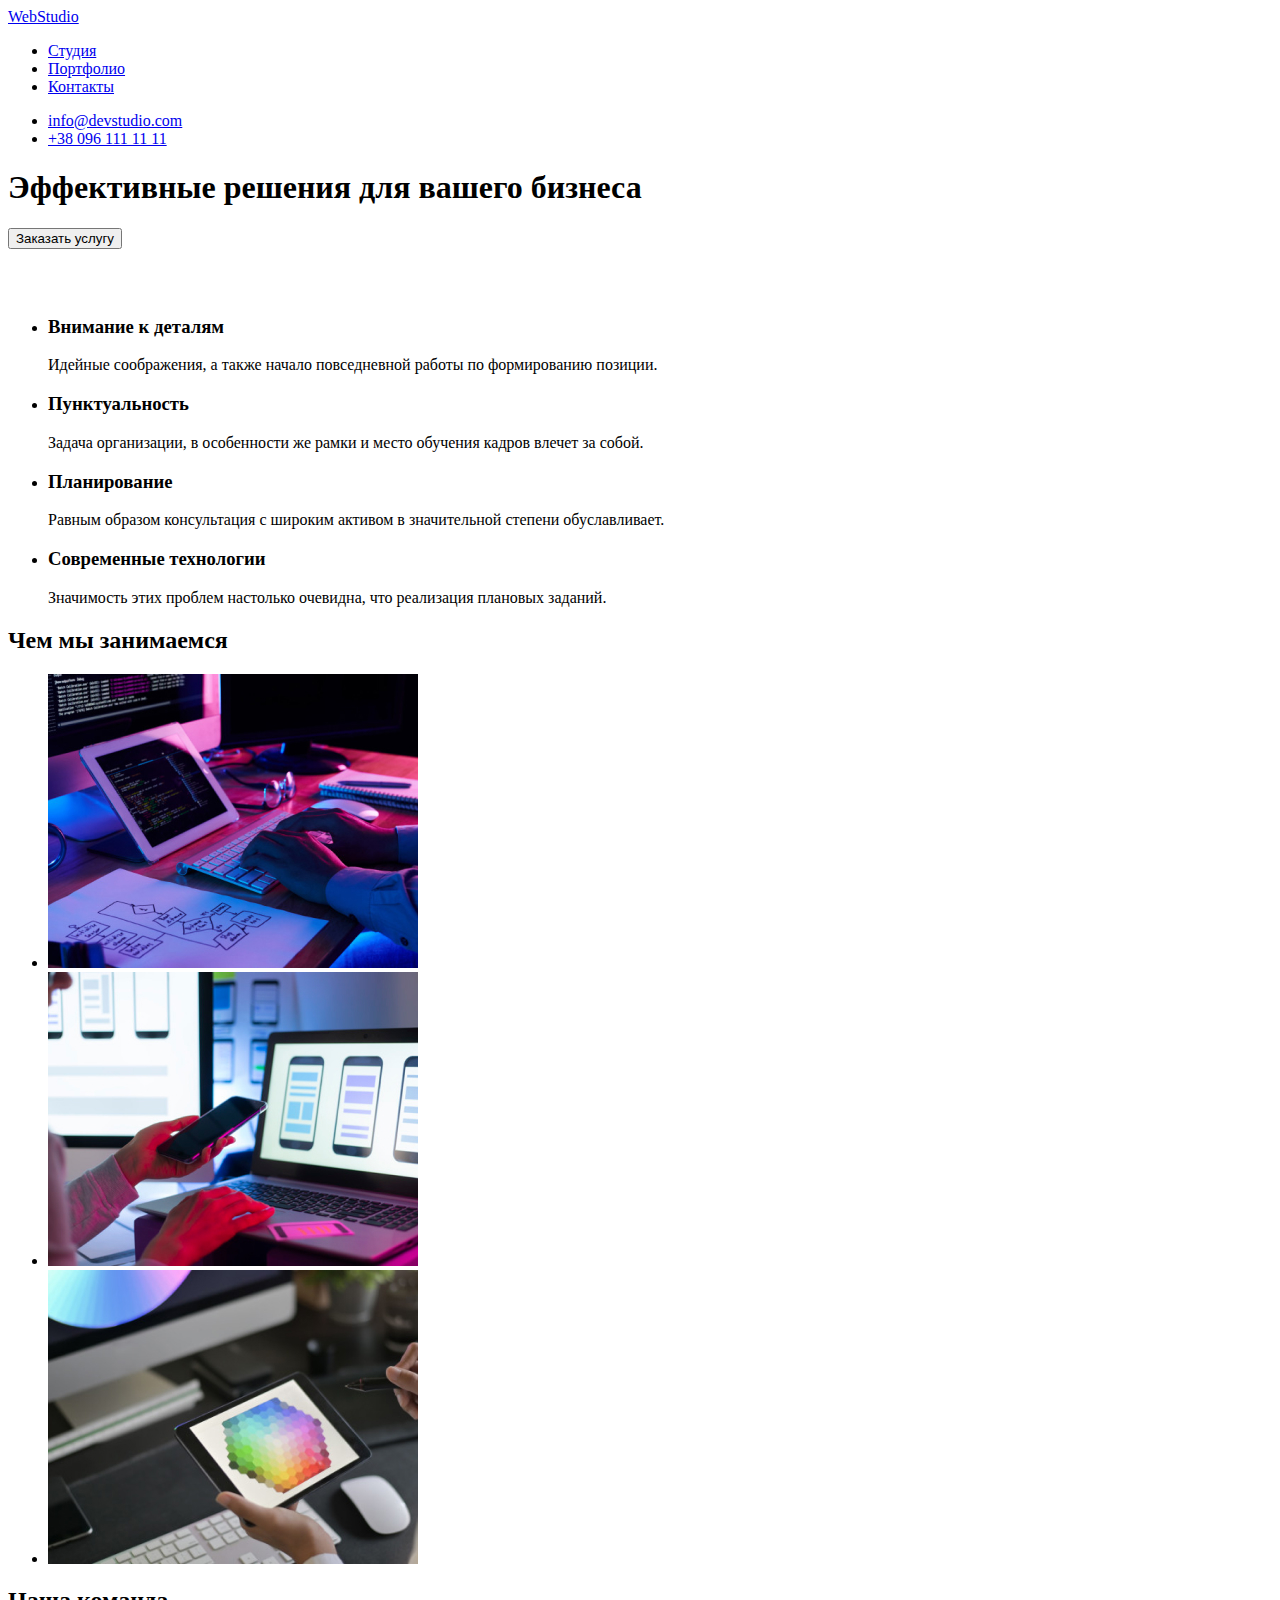
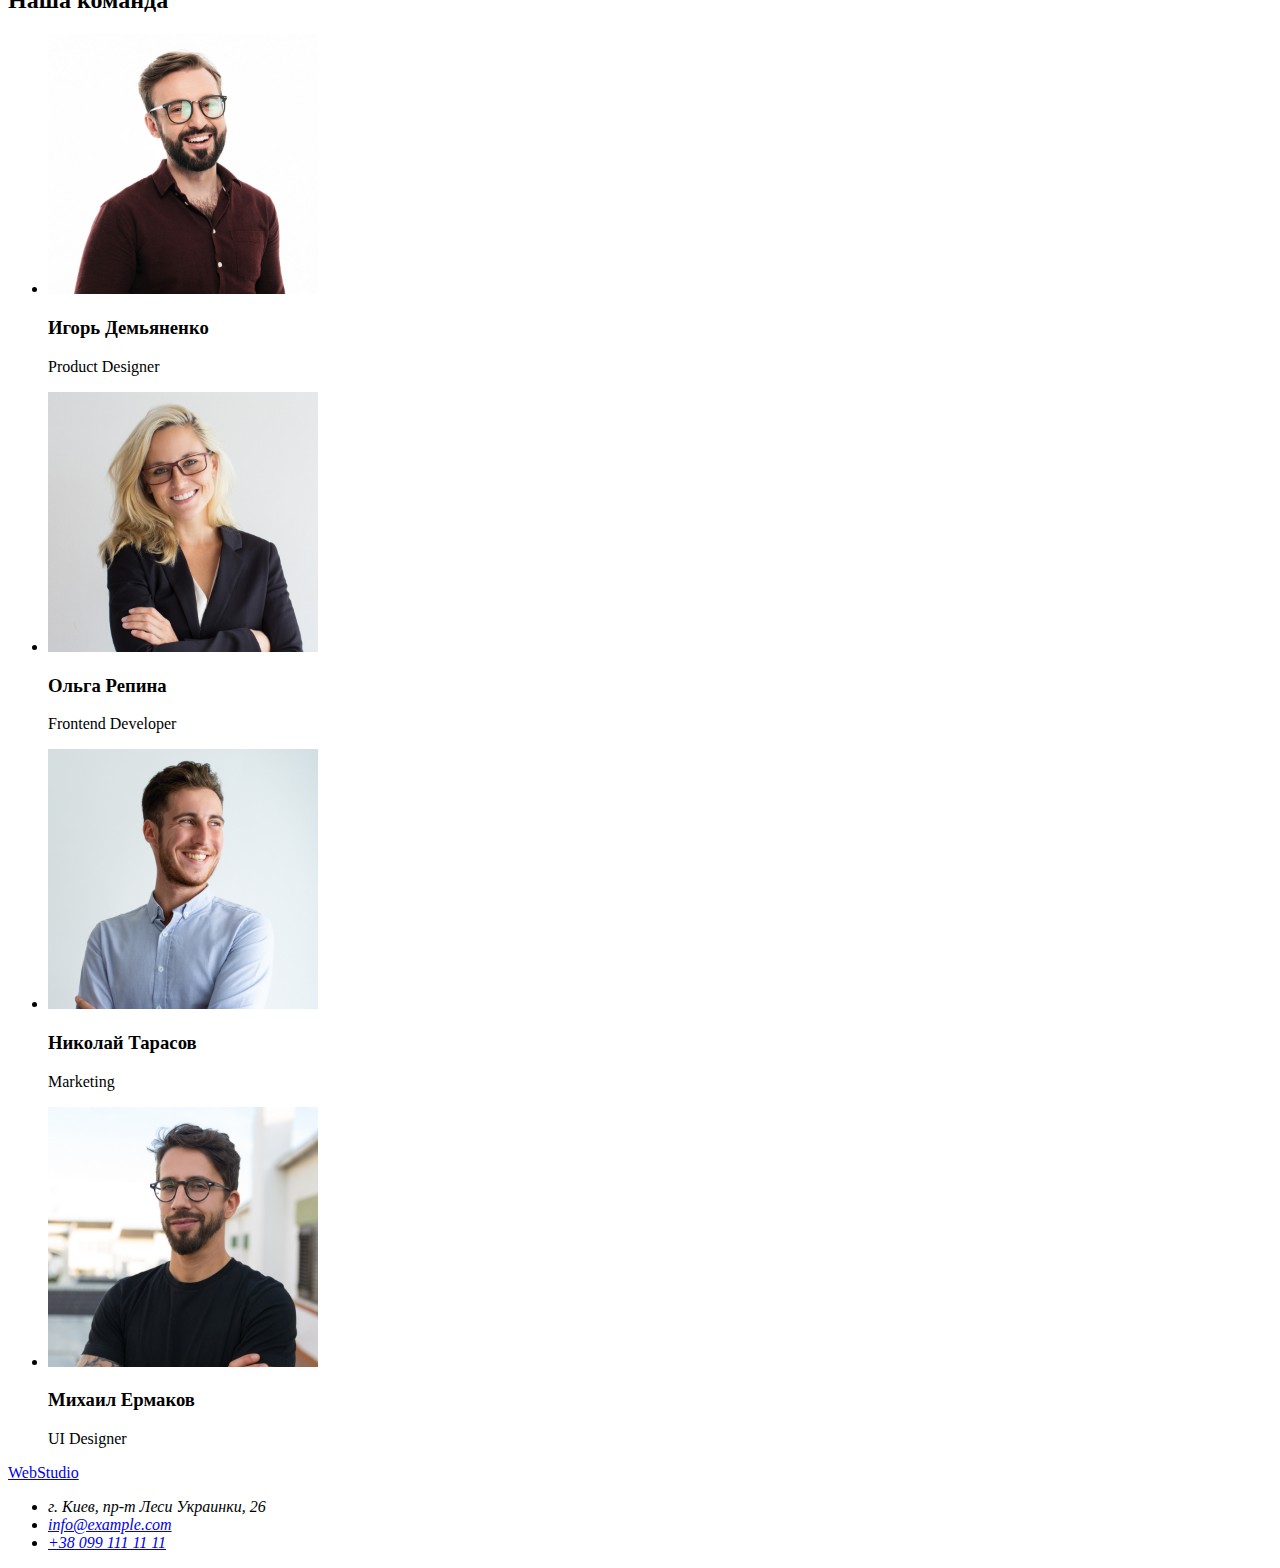
==== index.html @ b9beb6c3 "clone files from previous HT" ====
<!DOCTYPE html>
<html lang="ru">

<head>
  <meta charset="UTF-8">
  <meta http-equiv="X-UA-Compatible" content="IE=edge">
  <meta name="viewport" content="width=device-width, initial-scale=1.0">
  <title>Студия</title>
  <link rel="stylesheet" href="./style.css">
</head>

<body>
  <!-- Header============== -->
  <header>
    <nav>
      <a href="./index.html">WebStudio </a>
      <ul>
        <li><a href="./index.html"> Студия</a></li>
        <li><a href="./portfolio.html"> Портфолио</a></li>
        <li><a href="#"> Контакты</a></li>
      </ul>
    </nav>
    <ul>
      <li><a href="mailto:info@devstudio.com">info@devstudio.com</a></li>
      <li><a href="tel:+380961111111">+38 096 111 11 11</a></li>
    </ul>
  </header>
  <!-- main============== -->
  <main>
    <section>
      <h1>Эффективные решения для вашего бизнеса</h1>
      <button type="button">Заказать услугу</button>
    </section>


    <!-- features============== -->
    <section>
      <h2 style="visibility: hidden;">Features</h2>

      <ul>
        <li>
          <h3>Внимание к деталям</h3>
          <p>Идейные соображения, а также начало повседневной работы по формированию позиции.</p>
        </li>
        <li>
          <h3>Пунктуальность</h3>
          <p>Задача организации, в особенности же рамки и место обучения кадров влечет за собой.</p>
        </li>
        <li>
          <h3>Планирование</h3>
          <p>Равным образом консультация с широким активом в значительной степени обуславливает.</p>
        <li>
          <h3>Современные технологии</h3>
          <p>Значимость этих проблем настолько очевидна, что реализация плановых заданий.</p>
        </li>
      </ul>
    </section>
    <!--field of activity  -->
    <section>
      <h2>Чем мы занимаемся</h2>
      <ul>
        <li><img src="./images/activities/1.jpg" alt="typing in neon room" width="370" height="294"></li>
        <li><img src="./images/activities/2.jpg" alt="look at the phone in neon room " width="370" height="294"></li>
        <li><img src="./images/activities/3.jpg" alt="looking in pallete of colors " width="370" height="294"></li>
      </ul>
    </section>

    <!-- our  team============= -->
    <section>
      <h2>Наша команда</h2>
      <ul>
        <li>
          <img src="./images/team/1.jpg" alt="men smiling" width="270" height="260">
          <h3>Игорь Демьяненко</h3>
          <p lang="en">Product Designer</p>
        </li>
        <li>
          <img src="./images/team/2.jpg" alt="successful woman smiling" width="270" height="260">
          <h3>Ольга Репина</h3>
          <p lang="en">Frontend Developer</p>
        </li>
        <li>
          <img src="./images/team/3.jpg" alt="programmer smiling" width="270" height="260">
          <h3>Николай Тарасов</h3>
          <p lang="en">Marketing</p>
        </li>
        <li>
          <img src="./images/team/4.jpg" alt="men in glasses look downlook down " width="270" height="260">
          <h3>Михаил Ермаков</h3>
          <p lang="en">UI Designer</p>
        </li>
      </ul>
    </section>

  </main>
  <!-- footer============== -->
  <footer>



    <a href="./index.html">WebStudio </a>

    <address>
      <ul>
        <li>г. Киев, пр-т Леси Украинки, 26</li>
        <li><a href="mailto:info@example.com">info@example.com</a></li>
        <li><a href="tel:+380991111111">+38 099 111 11 11</a></li>
      </ul>

    </address>
  </footer>

</body>

</html>
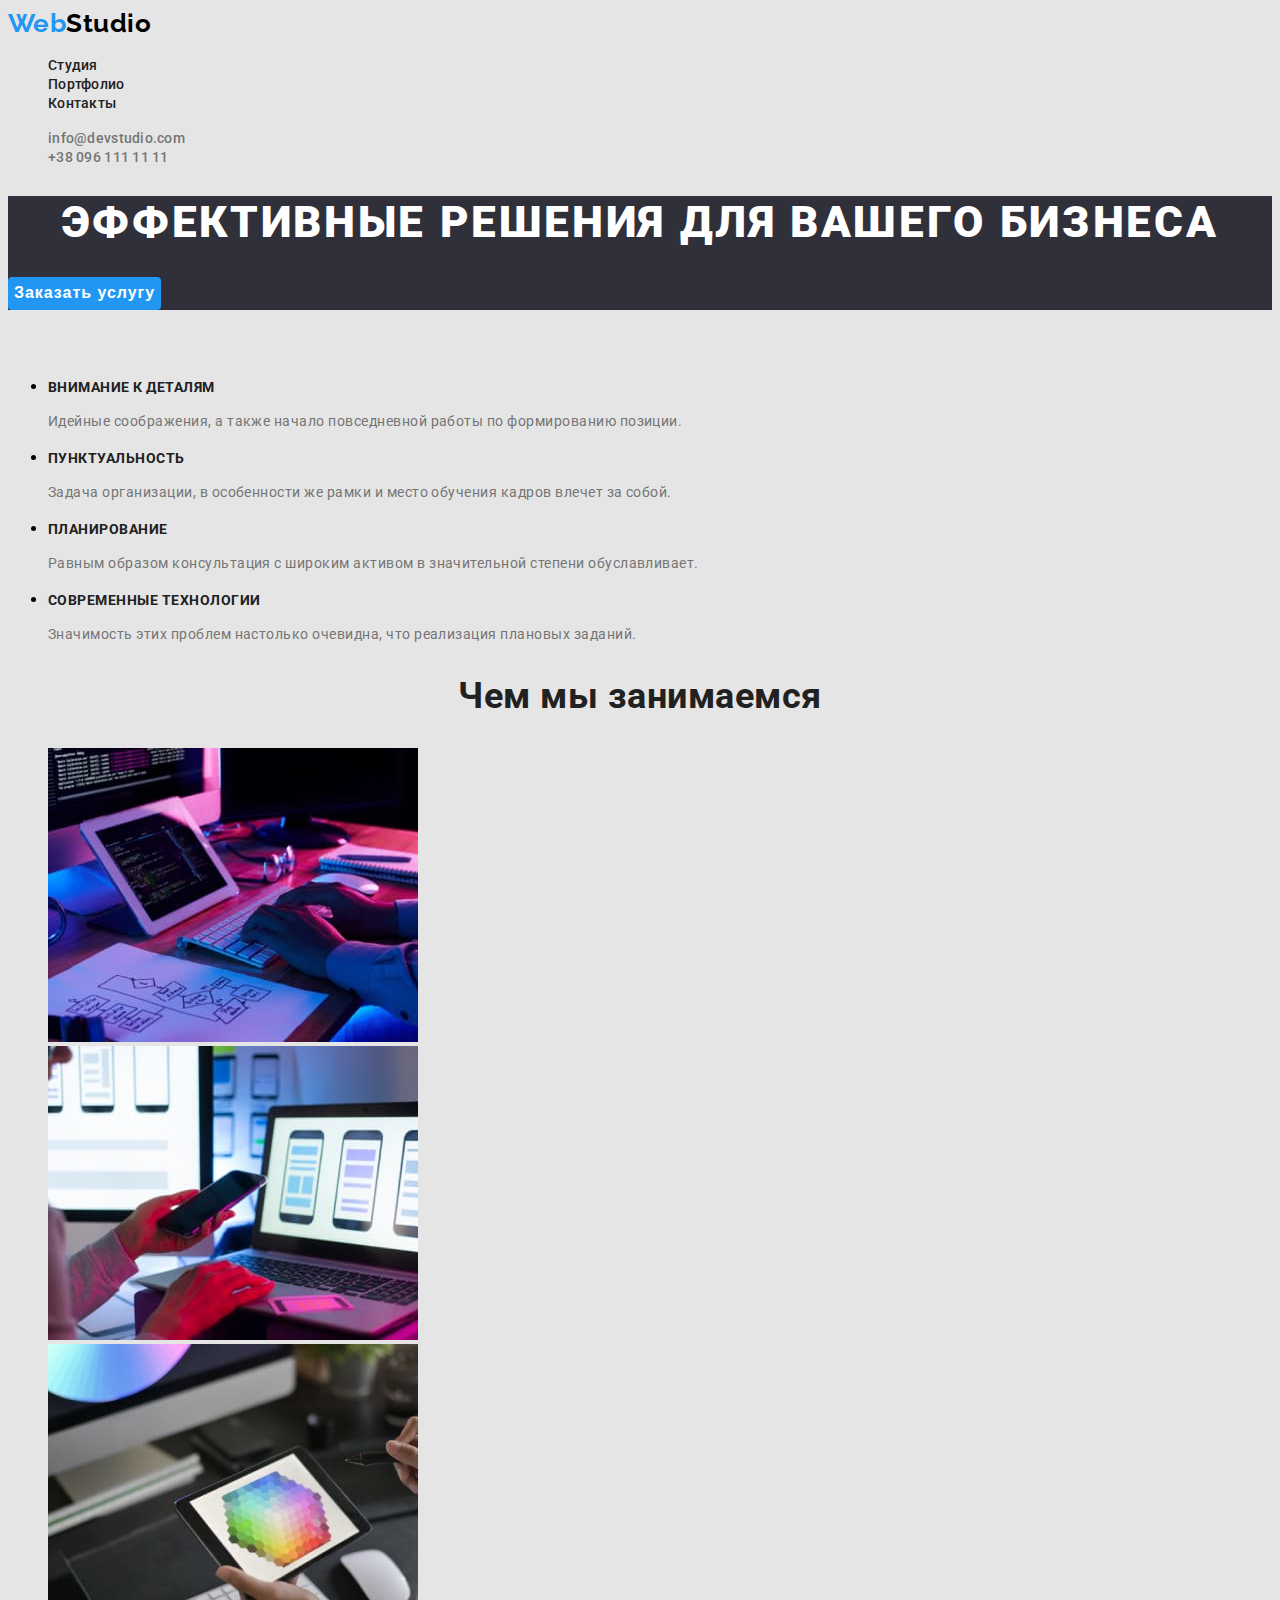
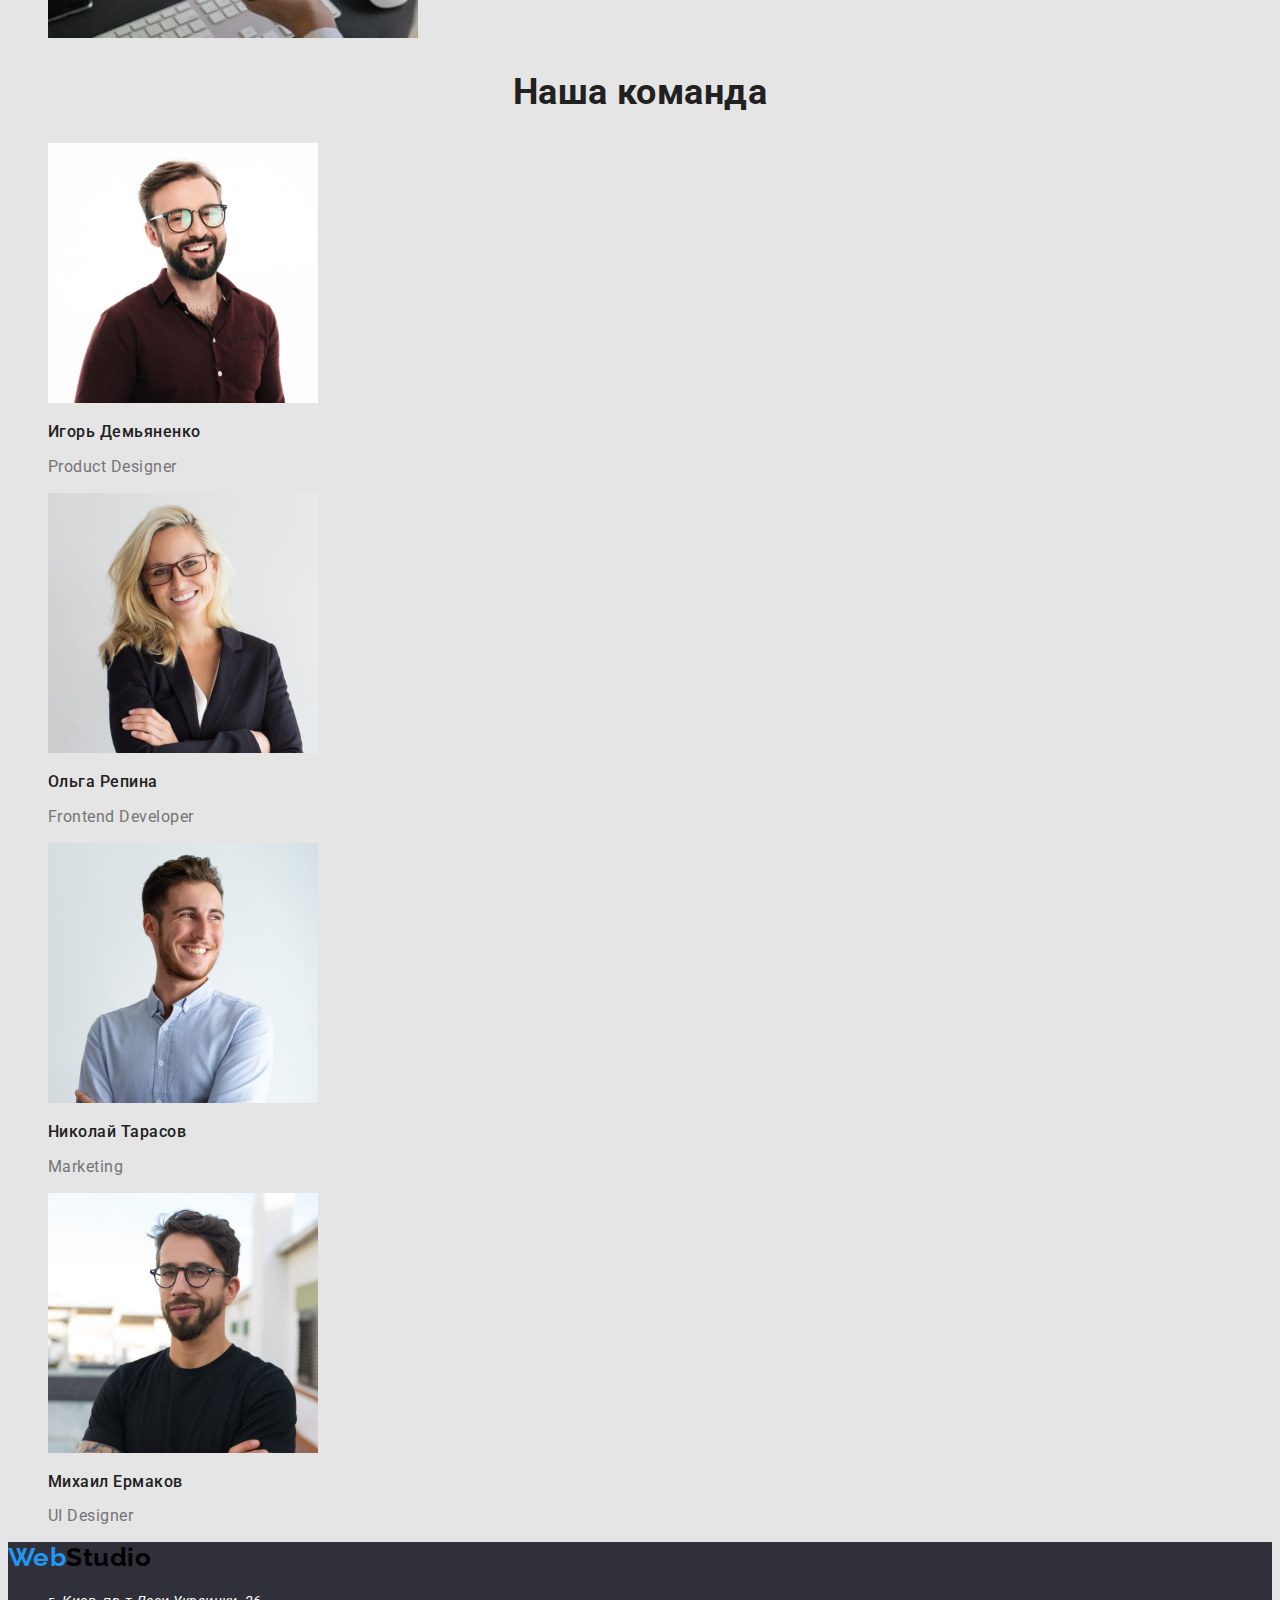
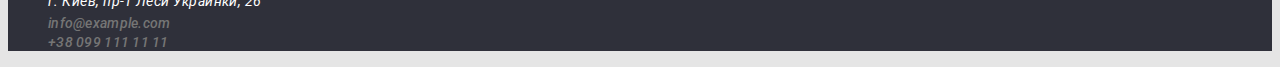
==== commit f4d8755d: "add  color and text  decor" ====
--- a/index.html
+++ b/index.html
@@ -6,30 +6,34 @@
   <meta http-equiv="X-UA-Compatible" content="IE=edge">
   <meta name="viewport" content="width=device-width, initial-scale=1.0">
   <title>Студия</title>
-  <link rel="stylesheet" href="./style.css">
+  <link rel="preconnect" href="https://fonts.googleapis.com">
+  <link rel="preconnect" href="https://fonts.gstatic.com" crossorigin>
+  <link href="https://fonts.googleapis.com/css2?family=Raleway:wght@700&family=Roboto:wght@400;500;700&display=swap"
+    rel="stylesheet">
+  <link rel="stylesheet" href="./css/style.css">
 </head>
 
 <body>
   <!-- Header============== -->
   <header>
     <nav>
-      <a href="./index.html">WebStudio </a>
-      <ul>
-        <li><a href="./index.html"> Студия</a></li>
-        <li><a href="./portfolio.html"> Портфолио</a></li>
-        <li><a href="#"> Контакты</a></li>
+      <a class=" logo list" href="./index.html"><span class="halflogo">Web</span>Studio </a>
+      <ul class="  list">
+        <li><a class=" navigation list" href="./index.html"> Студия</a></li>
+        <li><a class="navigation list" href="./portfolio.html"> Портфолио</a></li>
+        <li><a class=" navigation list" href="#"> Контакты</a></li>
       </ul>
     </nav>
-    <ul>
-      <li><a href="mailto:info@devstudio.com">info@devstudio.com</a></li>
-      <li><a href="tel:+380961111111">+38 096 111 11 11</a></li>
+    <ul class="list">
+      <li><a class="list contacts" href="mailto:info@devstudio.com">info@devstudio.com</a></li>
+      <li><a class="list contacts" href="tel:+380961111111">+38 096 111 11 11</a></li>
     </ul>
   </header>
   <!-- main============== -->
   <main>
-    <section>
-      <h1>Эффективные решения для вашего бизнеса</h1>
-      <button type="button">Заказать услугу</button>
+    <section class="hero">
+      <h1 class="hero-title">Эффективные решения для вашего бизнеса</h1>
+      <button class="btn" type="button">Заказать услугу</button>
     </section>
 
 
@@ -39,26 +43,28 @@
 
       <ul>
         <li>
-          <h3>Внимание к деталям</h3>
-          <p>Идейные соображения, а также начало повседневной работы по формированию позиции.</p>
+          <h3 class="features-title">Внимание к деталям</h3>
+          <p class="features-par">Идейные соображения, а также начало повседневной работы по формированию позиции.</p>
         </li>
         <li>
-          <h3>Пунктуальность</h3>
-          <p>Задача организации, в особенности же рамки и место обучения кадров влечет за собой.</p>
+          <h3 class="features-title">Пунктуальность</h3>
+          <p class="features-par">Задача организации, в особенности же рамки и место обучения кадров влечет за собой.
+          </p>
         </li>
         <li>
-          <h3>Планирование</h3>
-          <p>Равным образом консультация с широким активом в значительной степени обуславливает.</p>
+          <h3 class="features-title">Планирование</h3>
+          <p class="features-par">Равным образом консультация с широким активом в значительной степени обуславливает.
+          </p>
         <li>
-          <h3>Современные технологии</h3>
-          <p>Значимость этих проблем настолько очевидна, что реализация плановых заданий.</p>
+          <h3 class="features-title">Современные технологии</h3>
+          <p class="features-par">Значимость этих проблем настолько очевидна, что реализация плановых заданий.</p>
         </li>
       </ul>
     </section>
     <!--field of activity  -->
     <section>
-      <h2>Чем мы занимаемся</h2>
-      <ul>
+      <h2 class="activity_title">Чем мы занимаемся</h2>
+      <ul class="list">
         <li><img src="./images/activities/1.jpg" alt="typing in neon room" width="370" height="294"></li>
         <li><img src="./images/activities/2.jpg" alt="look at the phone in neon room " width="370" height="294"></li>
         <li><img src="./images/activities/3.jpg" alt="looking in pallete of colors " width="370" height="294"></li>
@@ -67,27 +73,27 @@
 
     <!-- our  team============= -->
     <section>
-      <h2>Наша команда</h2>
-      <ul>
+      <h2 class="team-title">Наша команда</h2>
+      <ul class="list">
         <li>
           <img src="./images/team/1.jpg" alt="men smiling" width="270" height="260">
-          <h3>Игорь Демьяненко</h3>
-          <p lang="en">Product Designer</p>
+          <h3 class="team-members">Игорь Демьяненко</h3>
+          <p class="team_job" lang="en">Product Designer</p>
         </li>
         <li>
           <img src="./images/team/2.jpg" alt="successful woman smiling" width="270" height="260">
-          <h3>Ольга Репина</h3>
-          <p lang="en">Frontend Developer</p>
+          <h3 class="team-members">Ольга Репина</h3>
+          <p class="team_job" lang="en">Frontend Developer</p>
         </li>
         <li>
           <img src="./images/team/3.jpg" alt="programmer smiling" width="270" height="260">
-          <h3>Николай Тарасов</h3>
-          <p lang="en">Marketing</p>
+          <h3 class="team-members">Николай Тарасов</h3>
+          <p class="team_job" lang="en">Marketing</p>
         </li>
         <li>
           <img src="./images/team/4.jpg" alt="men in glasses look downlook down " width="270" height="260">
-          <h3>Михаил Ермаков</h3>
-          <p lang="en">UI Designer</p>
+          <h3 class="team-members">Михаил Ермаков</h3>
+          <p class="team_job" lang="en">UI Designer</p>
         </li>
       </ul>
     </section>
@@ -98,13 +104,13 @@
 
 
 
-    <a href="./index.html">WebStudio </a>
+    <a class=" logo list " href="./index.html"><span class="halflogo">Web</span>Studio </a>
 
     <address>
-      <ul>
-        <li>г. Киев, пр-т Леси Украинки, 26</li>
-        <li><a href="mailto:info@example.com">info@example.com</a></li>
-        <li><a href="tel:+380991111111">+38 099 111 11 11</a></li>
+      <ul class="list">
+        <li class="f-address"> г. Киев, пр-т Леси Украинки, 26</li>
+        <li><a class="list contacts" href="mailto:info@example.com">info@example.com</a></li>
+        <li><a class="list contacts" href="tel:+380991111111">+38 099 111 11 11</a></li>
       </ul>
 
     </address>
--- a/css/style.css
+++ b/css/style.css
@@ -0,0 +1,145 @@
+  :root {
+    --background-color: #E5E5E5;
+    --basic-color: #212121;
+    --secondary-color: #2196F3;
+    --paragraph-color: #757575;
+    --just-white: #ffffff;
+
+
+  }
+
+  body {
+    font-family: 'Roboto', sans-serif;
+    background-color: var(--background-color);
+    font-weight: 400;
+    color: #000000;
+    letter-spacing: 0.03em;
+  }
+
+  .list {
+    text-decoration: none;
+    list-style: none;
+  }
+
+  .logo {
+    font-family: 'Raleway';
+    font-weight: 700;
+    font-size: 26px;
+    line-height: 1.2;
+    color: #000000;
+  }
+
+  .halflogo {
+    color: var(--secondary-color);
+  }
+
+  .navigation {
+    font-weight: 500;
+    font-size: 14px;
+    line-height: 1.14;
+    letter-spacing: 0.02em;
+    color: var(--basic-color);
+    transition: color .3s linear;
+
+  }
+
+  .navigation:hover,
+  .contacts:hover {
+    color: var(--secondary-color);
+
+  }
+
+  .contacts {
+    font-weight: 500;
+    font-size: 14px;
+    line-height: 1.14;
+    letter-spacing: 0.02em;
+    color: var(--paragraph-color);
+    transition: color .3s linear;
+  }
+
+  /* Hero========== */
+
+  .hero {
+    background-color: #2F303A;
+
+
+  }
+
+  .hero-title {
+    color: var(--just-white);
+    font-weight: 900;
+    font-size: 44px;
+    line-height: 1, 36;
+    text-align: center;
+    letter-spacing: 0.06em;
+    text-transform: uppercase;
+
+
+  }
+
+  .btn {
+    background-color: #2196F3;
+    color: var(--just-white);
+    font-weight: 700;
+    font-size: 16px;
+    line-height: 1.9;
+    border: 0px;
+    border-radius: 4px;
+    letter-spacing: 0.06em;
+
+  }
+
+  /* FEATURES======== */
+  .features-title {
+    font-weight: 700;
+    font-size: 14px;
+    line-height: 1.14;
+    text-transform: uppercase;
+    color: var(--basic-color)
+  }
+
+  .features-par {
+    font-size: 14px;
+    line-height: 1.7;
+    color: var(--paragraph-color);
+  }
+
+  /* --field of activity  */
+  /* < !-- our team=============--> */
+  .activity_title,
+  .team-title {
+    font-weight: 700;
+    font-size: 36px;
+    line-height: 1.16;
+    text-align: center;
+    color: var(--basic-color)
+  }
+
+  .team-members {
+    font-weight: 500;
+    font-size: 16px;
+    line-height: 1.18;
+
+    color: var(--basic-color);
+  }
+
+  .team_job {
+    font-weight: 400;
+    font-size: 16px;
+    line-height: 1.18;
+    color: var(--paragraph-color);
+  }
+
+  /* FOOTER===== */
+  footer {
+    background-color: #2F303A;
+    ;
+  }
+
+  .f-address {
+    font-size: 14px;
+    line-height: 1.71;
+    color: var(--just-white);
+
+  }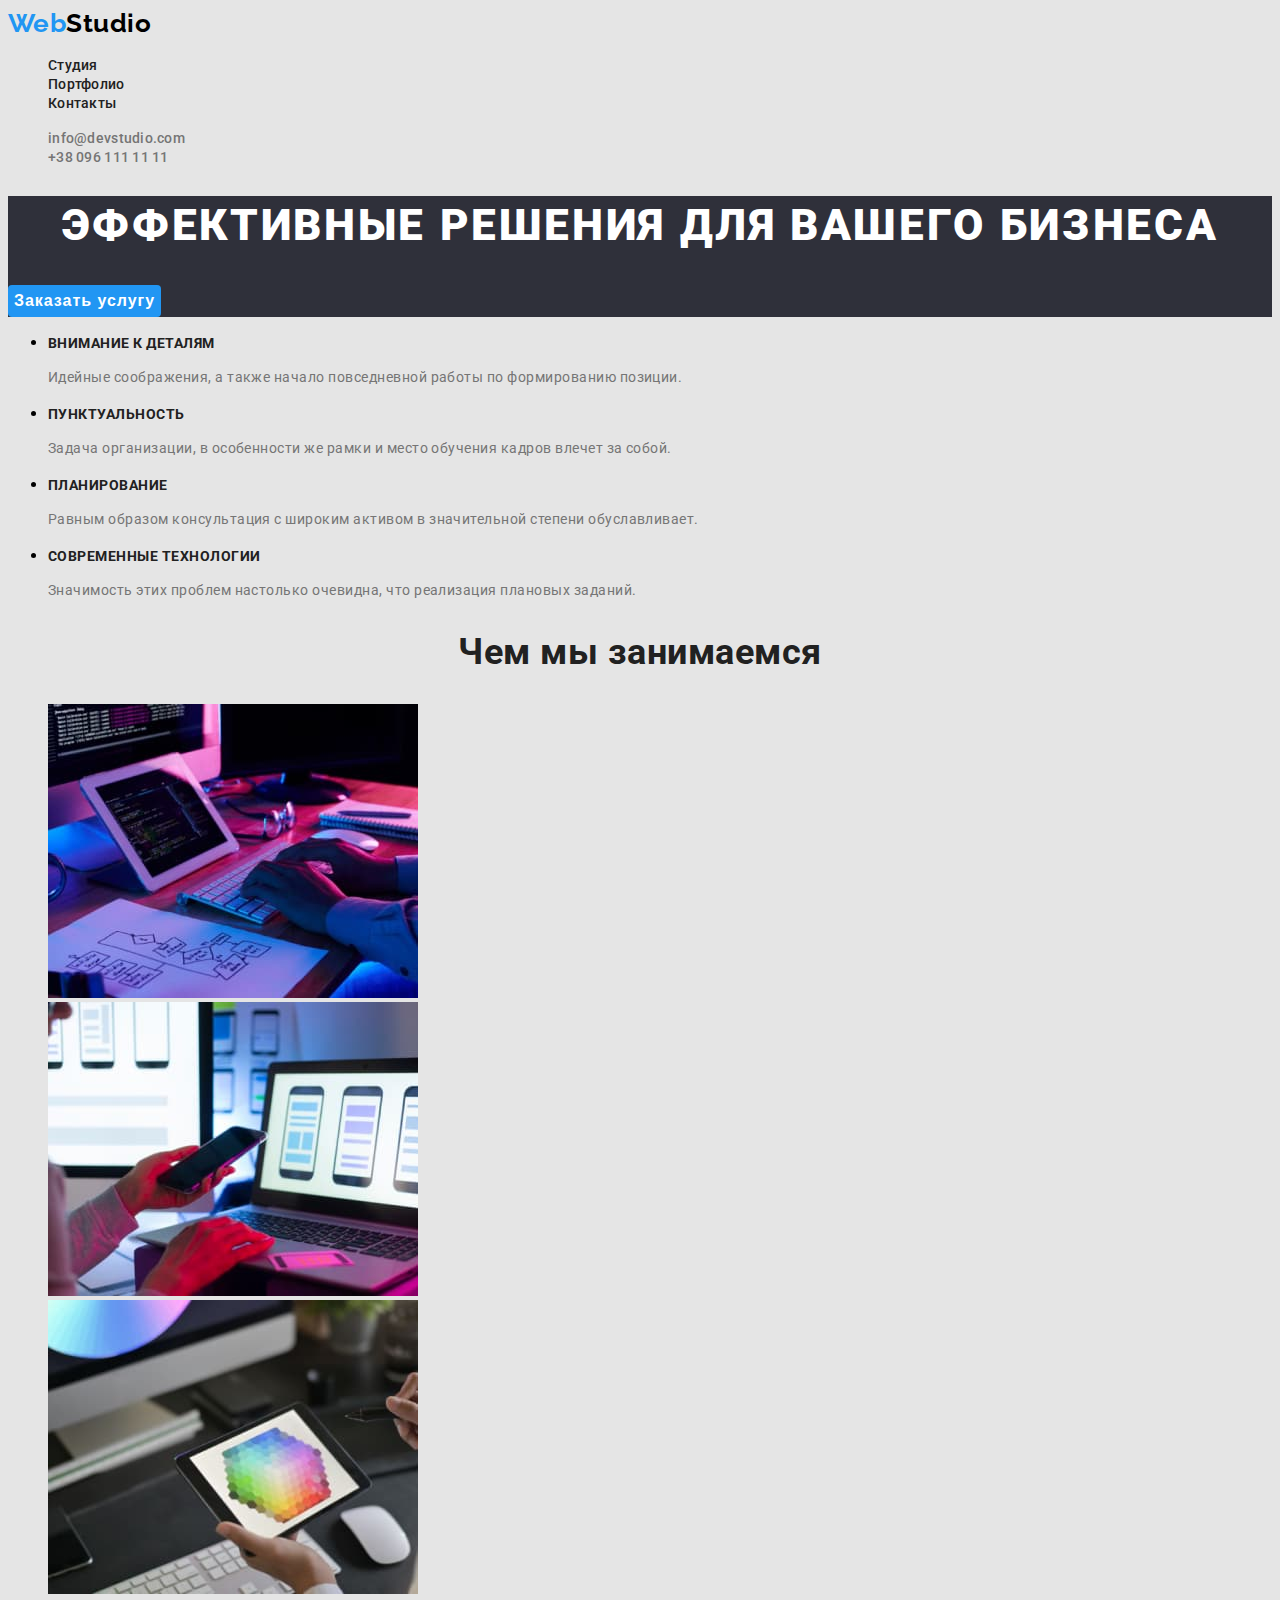
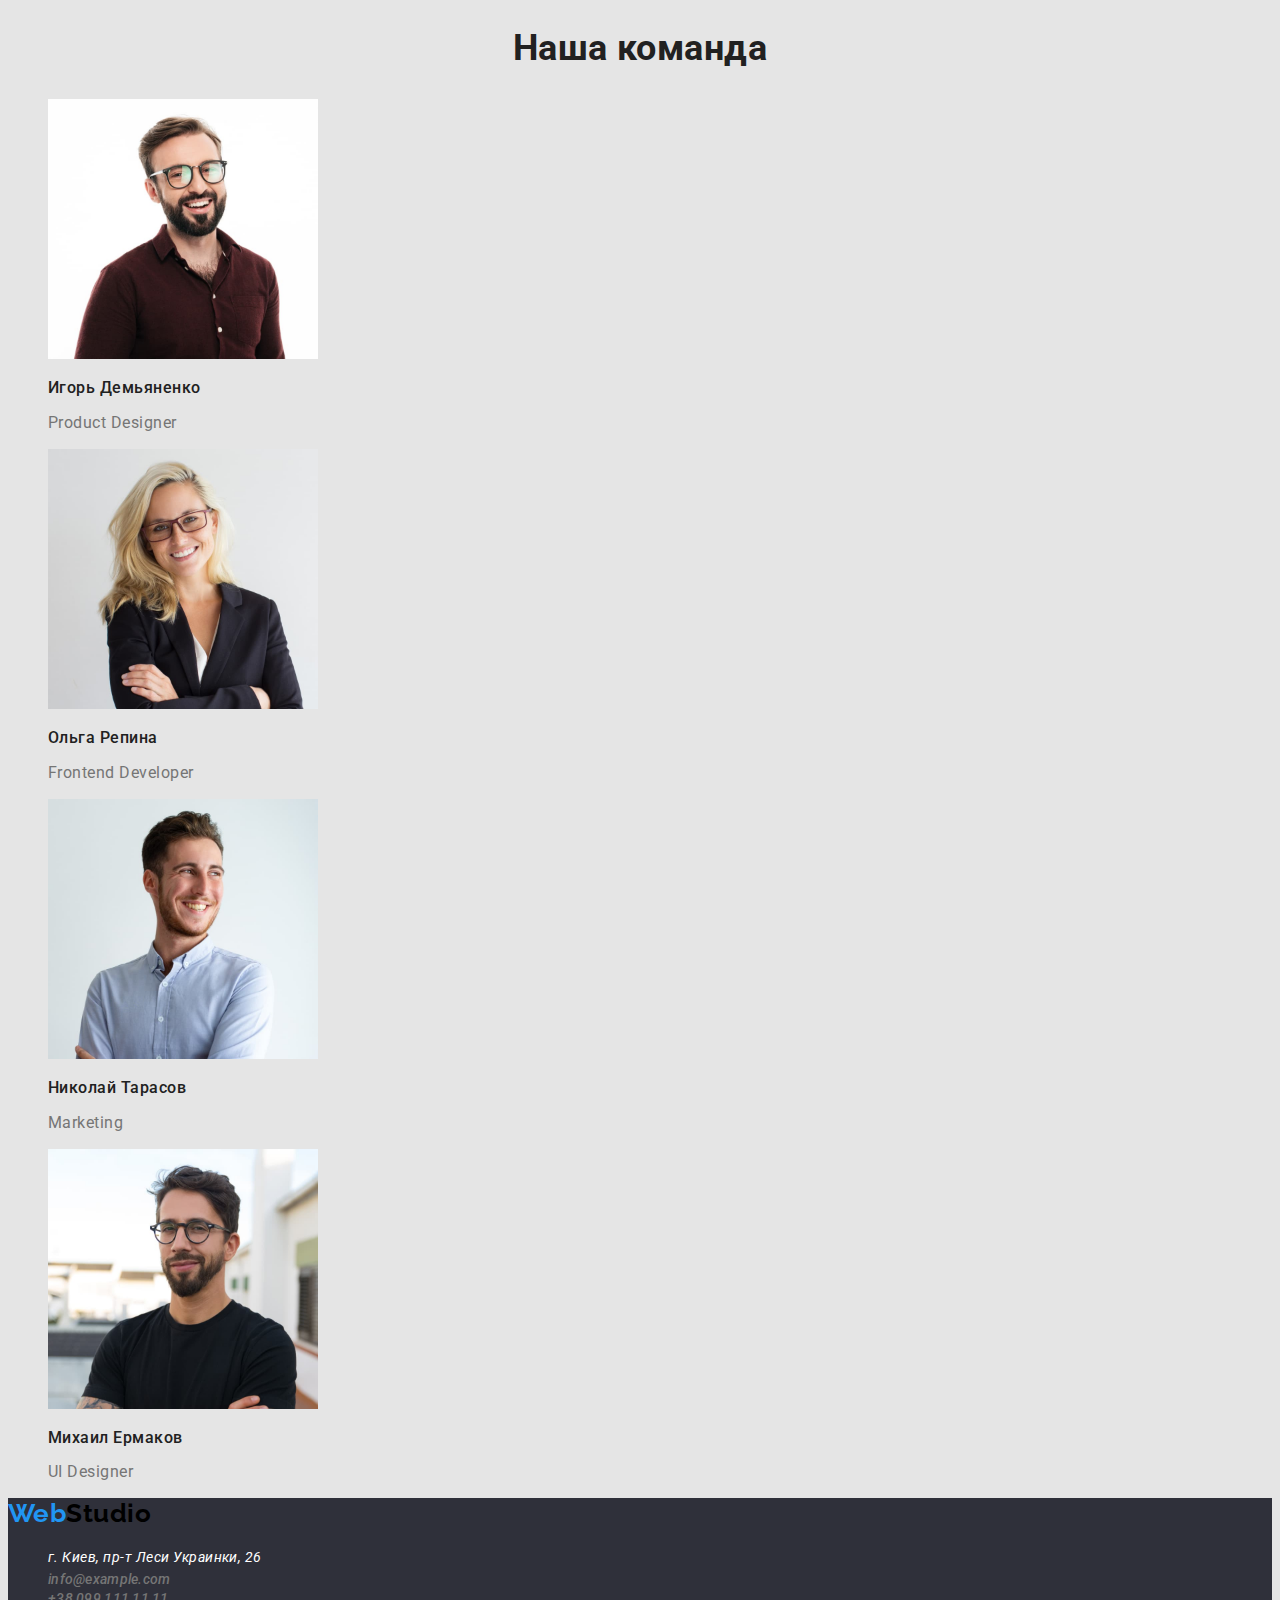
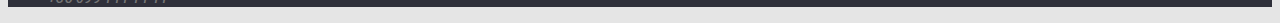
==== commit cf190559: "make markup for portfolio,edit mistakes" ====
--- a/index.html
+++ b/index.html
@@ -8,7 +8,7 @@
   <title>Студия</title>
   <link rel="preconnect" href="https://fonts.googleapis.com">
   <link rel="preconnect" href="https://fonts.gstatic.com" crossorigin>
-  <link href="https://fonts.googleapis.com/css2?family=Raleway:wght@700&family=Roboto:wght@400;500;700&display=swap"
+  <link href="https://fonts.googleapis.com/css2?family=Raleway:wght@700&family=Roboto:wght@400;500;700;900&display=swap"
     rel="stylesheet">
   <link rel="stylesheet" href="./css/style.css">
 </head>
@@ -39,7 +39,7 @@
 
     <!-- features============== -->
     <section>
-      <h2 style="visibility: hidden;">Features</h2>
+      <h2 class="visually-hidden">Features</h2>
 
       <ul>
         <li>
--- a/css/style.css
+++ b/css/style.css
@@ -4,8 +4,6 @@
     --secondary-color: #2196F3;
     --paragraph-color: #757575;
     --just-white: #ffffff;
-
-
   }
 
   body {
@@ -14,6 +12,14 @@
     font-weight: 400;
     color: #000000;
     letter-spacing: 0.03em;
+  }
+
+  .visually-hidden {
+    position: absolute;
+    clip: rect(0 0 0 0);
+    width: 1px;
+    height: 1px;
+    margin: -1px;
   }
 
   .list {
@@ -44,7 +50,9 @@
   }
 
   .navigation:hover,
-  .contacts:hover {
+  .contacts:hover,
+  .navigation:focus,
+  .contacts:focus {
     color: var(--secondary-color);
 
   }
@@ -70,7 +78,7 @@
     color: var(--just-white);
     font-weight: 900;
     font-size: 44px;
-    line-height: 1, 36;
+    line-height: 1.36;
     text-align: center;
     letter-spacing: 0.06em;
     text-transform: uppercase;
@@ -87,6 +95,7 @@
     border: 0px;
     border-radius: 4px;
     letter-spacing: 0.06em;
+    cursor: pointer;
 
   }
 
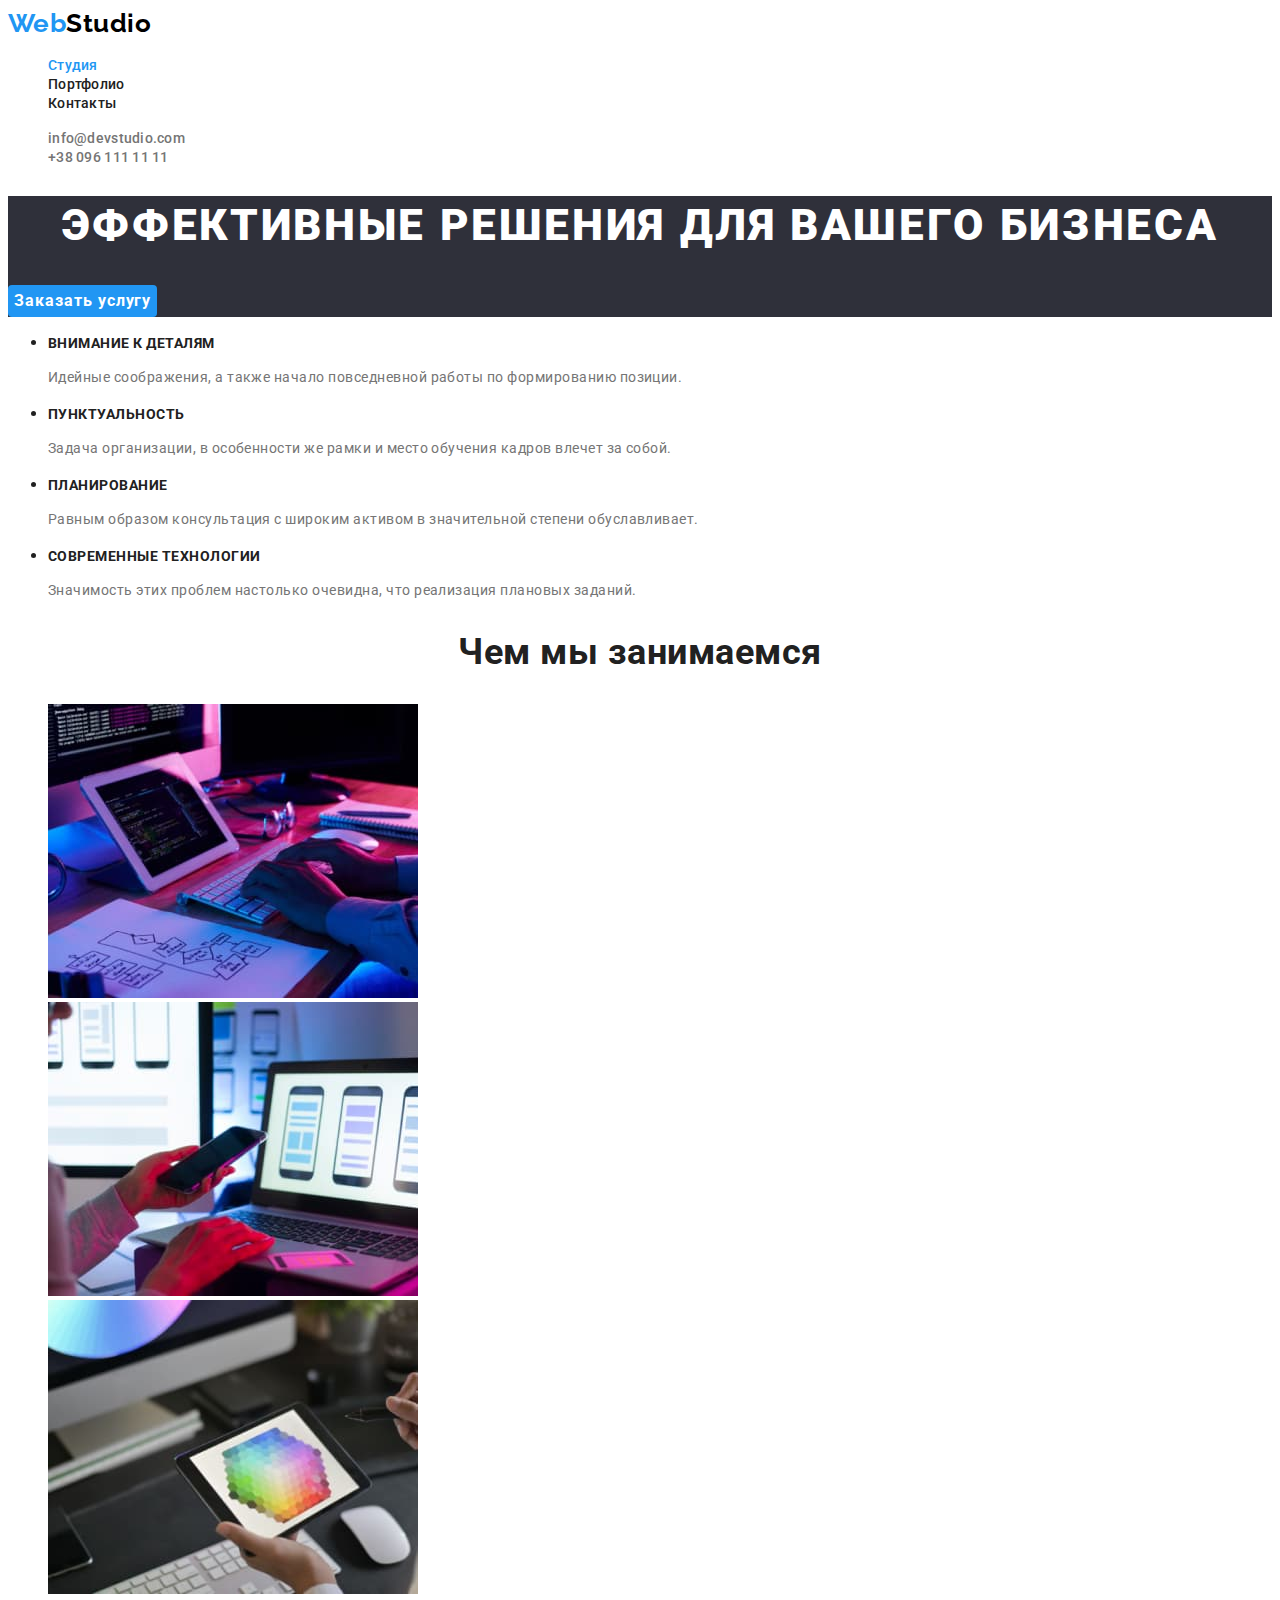
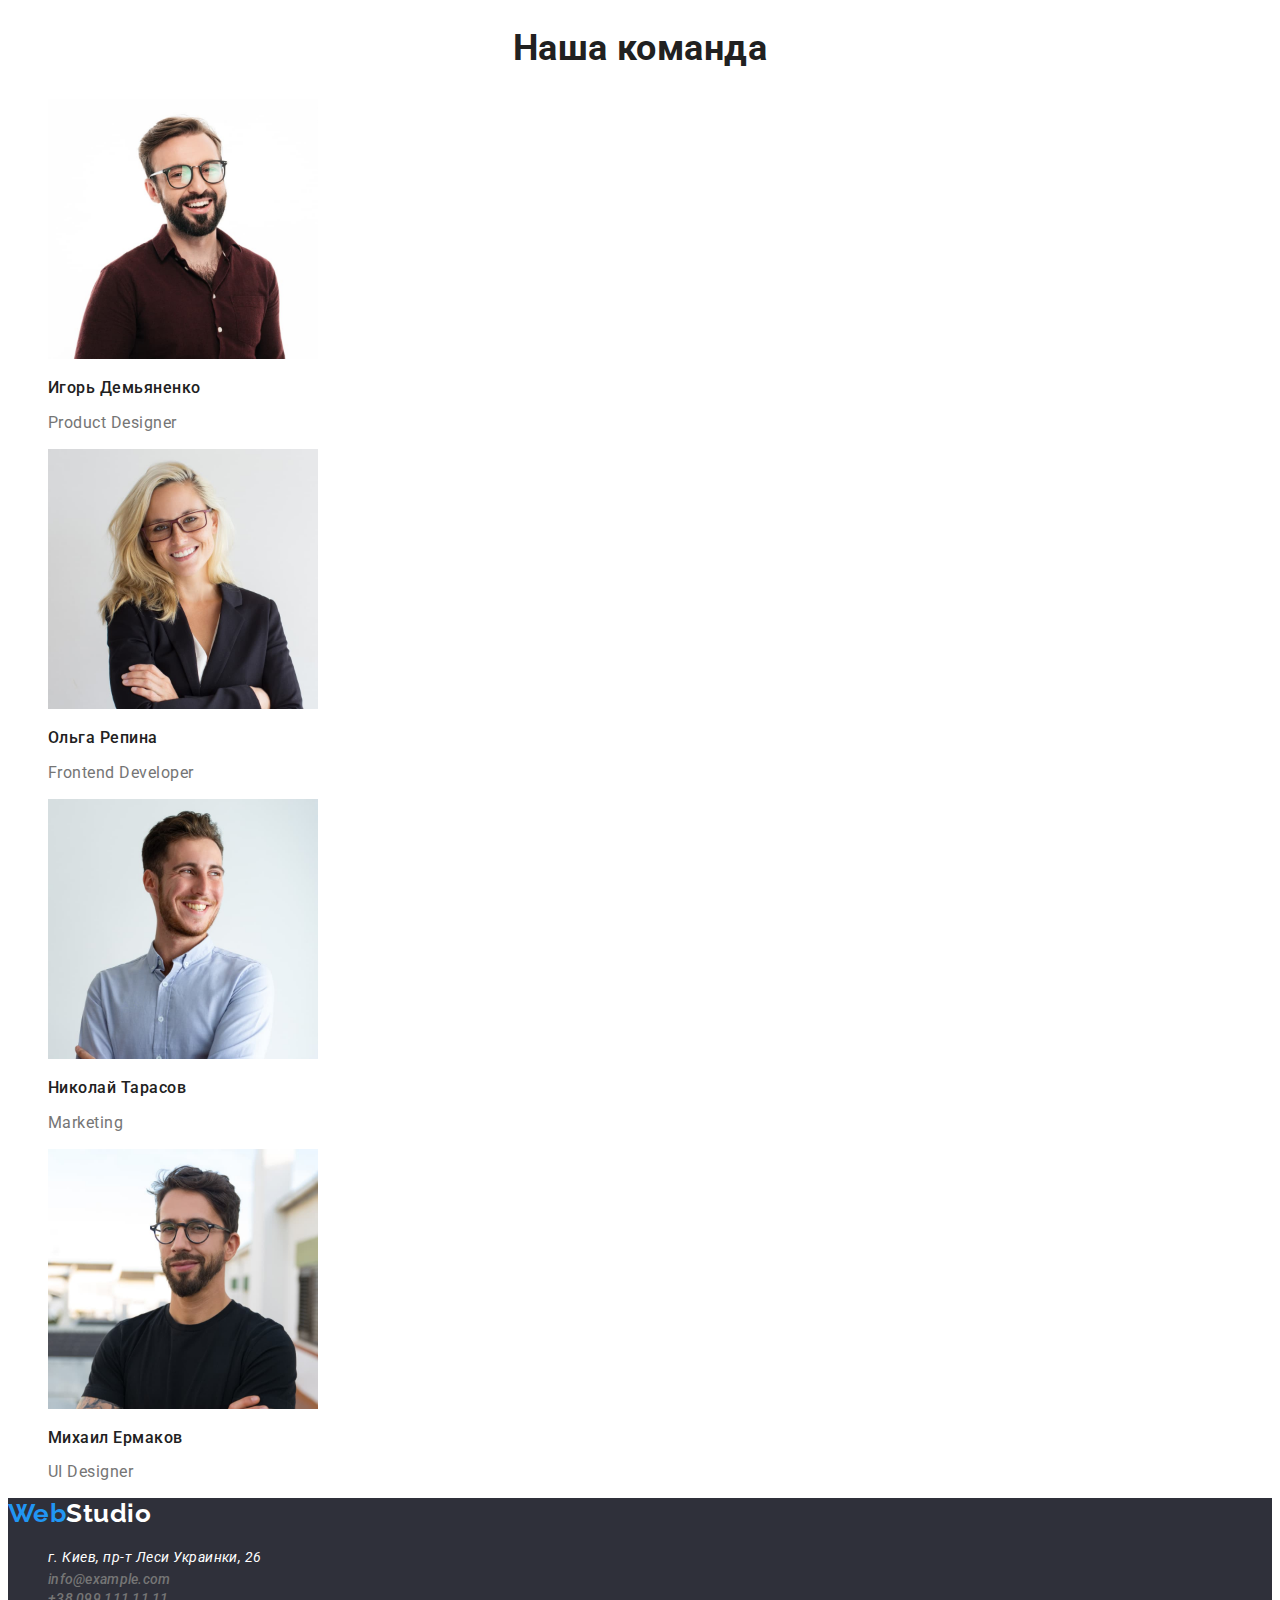
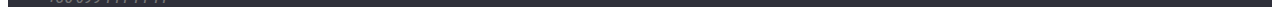
==== commit 16b744e8: "fix some problems" ====
--- a/index.html
+++ b/index.html
@@ -19,7 +19,7 @@
     <nav>
       <a class=" logo list" href="./index.html"><span class="halflogo">Web</span>Studio </a>
       <ul class="  list">
-        <li><a class=" navigation list" href="./index.html"> Студия</a></li>
+        <li><a class=" navigation list curent" href="./index.html"> Студия</a></li>
         <li><a class="navigation list" href="./portfolio.html"> Портфолио</a></li>
         <li><a class=" navigation list" href="#"> Контакты</a></li>
       </ul>
@@ -104,7 +104,7 @@
 
 
 
-    <a class=" logo list " href="./index.html"><span class="halflogo">Web</span>Studio </a>
+    <a class=" logo_f list " href="./index.html"><span class="halflogo_f">Web</span>Studio </a>
 
     <address>
       <ul class="list">
--- a/css/style.css
+++ b/css/style.css
@@ -1,5 +1,5 @@
   :root {
-    --background-color: #E5E5E5;
+    --background-color: #ffffff;
     --basic-color: #212121;
     --secondary-color: #2196F3;
     --paragraph-color: #757575;
@@ -9,8 +9,7 @@
   body {
     font-family: 'Roboto', sans-serif;
     background-color: var(--background-color);
-    font-weight: 400;
-    color: #000000;
+    color: var(--basic-color);
     letter-spacing: 0.03em;
   }
 
@@ -28,7 +27,7 @@
   }
 
   .logo {
-    font-family: 'Raleway';
+    font-family: 'Raleway', sans-serif;
     font-weight: 700;
     font-size: 26px;
     line-height: 1.2;
@@ -53,6 +52,11 @@
   .contacts:hover,
   .navigation:focus,
   .contacts:focus {
+    color: var(--secondary-color);
+
+  }
+
+  .curent {
     color: var(--secondary-color);
 
   }
@@ -96,6 +100,12 @@
     border-radius: 4px;
     letter-spacing: 0.06em;
     cursor: pointer;
+    font-family: inherit;
+
+  }
+
+  .btn:hover {
+    background-color: var(--secondary-color);
 
   }
 
@@ -146,6 +156,19 @@
     ;
   }
 
+  .logo_f {
+    color: var(--just-white);
+    font-family: 'Raleway', sans-serif;
+    font-weight: 700;
+    font-size: 26px;
+    line-height: 1.2;
+  }
+
+  .halflogo_f {
+    color: var(--secondary-color);
+
+  }
+
   .f-address {
     font-size: 14px;
     line-height: 1.71;
